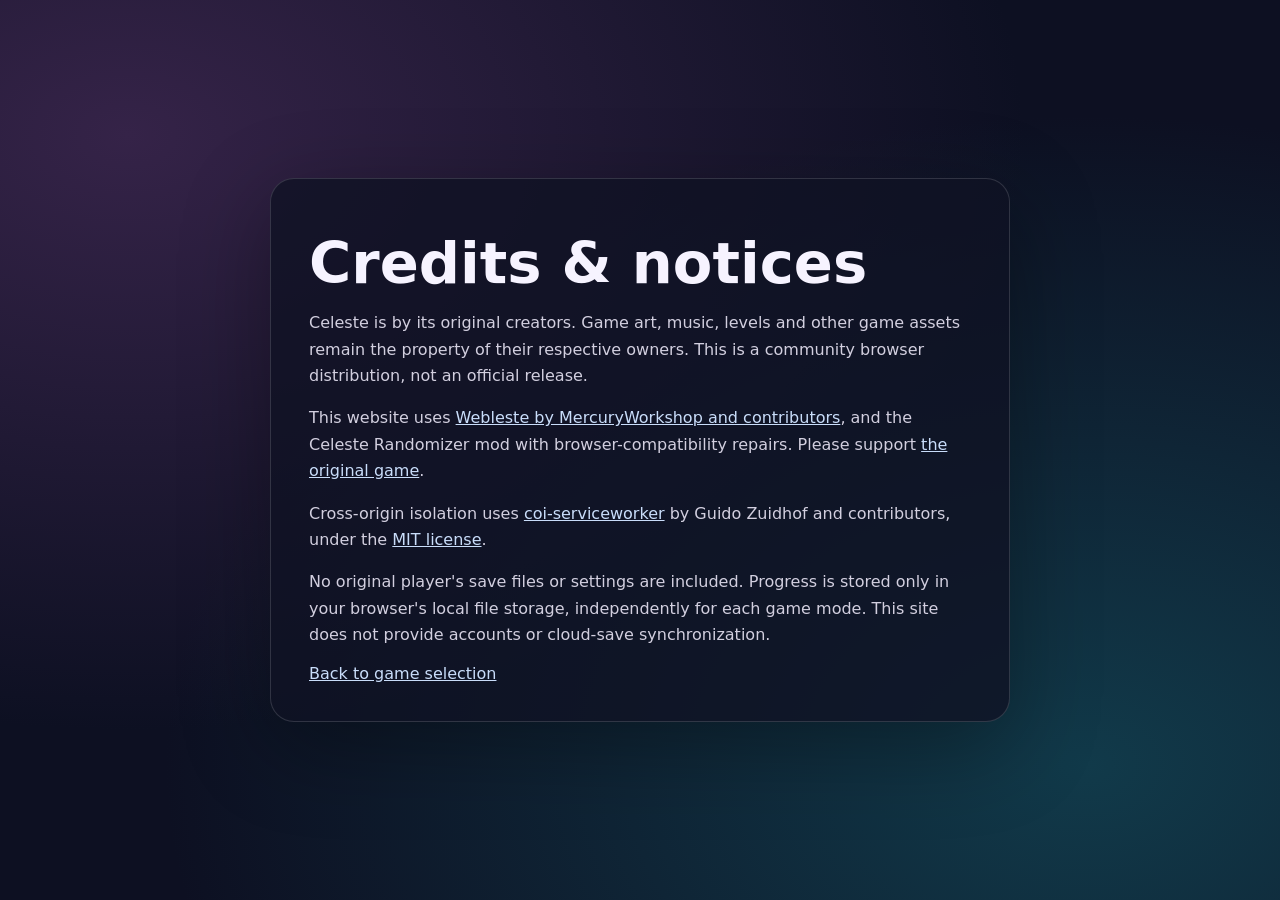
==== public-site/credits.html @ 5c7fac2b "Publish clean Celeste and Randomizer browser edition" ====
<!doctype html><html lang="en"><head><meta charset="utf-8"><meta name="viewport" content="width=device-width,initial-scale=1"><title>Credits — Celeste browser edition</title><link rel="stylesheet" href="./public.css"></head><body><main class="card"><h1>Credits &amp; notices</h1><p>Celeste is by its original creators. Game art, music, levels and other game assets remain the property of their respective owners. This is a community browser distribution, not an official release.</p><p>This website uses <a href="https://github.com/MercuryWorkshop/celeste-wasm">Webleste by MercuryWorkshop and contributors</a>, and the Celeste Randomizer mod with browser-compatibility repairs. Please support <a href="https://www.celestegame.com/">the original game</a>.</p><p>Cross-origin isolation uses <a href="https://github.com/gzuidhof/coi-serviceworker">coi-serviceworker</a> by Guido Zuidhof and contributors, under the <a href="./COI-LICENSE.txt">MIT license</a>.</p><p>No original player's save files or settings are included. Progress is stored only in your browser's local file storage, independently for each game mode. This site does not provide accounts or cloud-save synchronization.</p><a href="./index.html">Back to game selection</a></main></body></html>
---- public-site/public.css ----
:root{color-scheme:dark;font-family:system-ui,sans-serif;background:#0d1022;color:#f6f3ff}*{box-sizing:border-box}body{margin:0;min-height:100vh;display:grid;place-items:center;padding:30px;background:radial-gradient(ellipse at 10% 15%,#352348,transparent 55%),radial-gradient(ellipse at 85% 85%,#113a4a,transparent 60%),#0d1022}.card{max-width:740px;padding:38px;border:1px solid #ffffff24;border-radius:24px;background:#101224cc;box-shadow:0 24px 90px #0005}.eyebrow{letter-spacing:.18em;font-size:.75rem;color:#ccacd9}h1{font-size:clamp(2rem,6vw,3.6rem);line-height:1.07;margin:16px 0}p{line-height:1.65;color:#d2cfdf}.choices{display:flex;gap:14px;flex-wrap:wrap;margin:30px 0}.button{background:#f07d9e;color:#1c1222;padding:15px 24px;border-radius:12px;text-decoration:none;font-weight:750;border:0;font:inherit;cursor:pointer}.secondary{background:#a9d4e3}.note{border-top:1px solid #ffffff20;margin-top:28px;padding-top:14px}h2{font-size:1.15rem}.small{font-size:.85rem;color:#aeaac2}a{color:#c9ddfa}progress{width:100%;height:20px;margin:16px 0}#status{overflow-wrap:anywhere}button{font:inherit}#startup{position:fixed;inset:0;z-index:9999;overflow:auto;display:grid;place-items:center;padding:24px;background:#0d1022}#startup .card{width:min(100%,740px)}.error{color:#ffabb9}#retry{display:none}
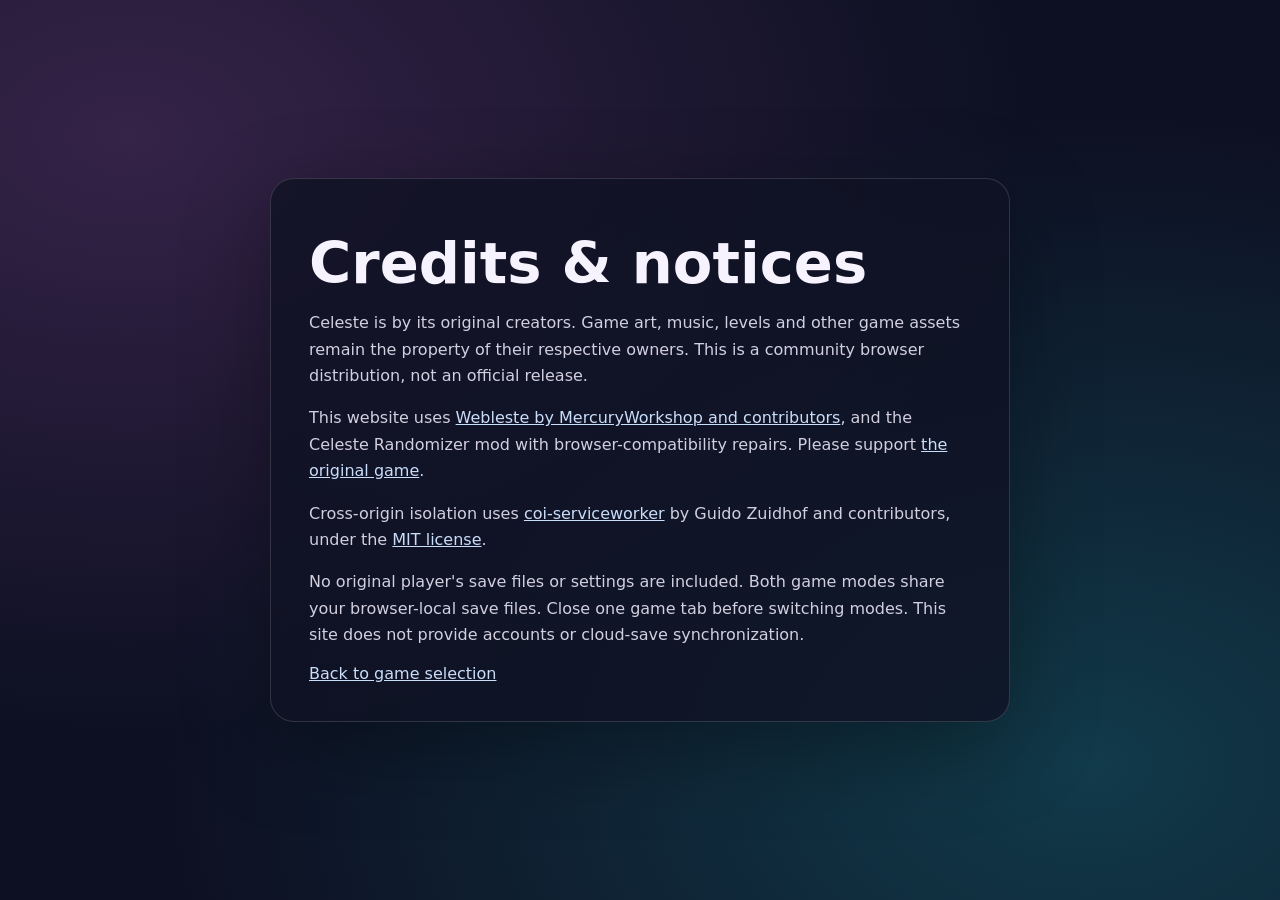
==== commit c58c1f43: "Share browser-local saves between Celeste and Randomizer with safe migration" ====
--- a/public-site/credits.html
+++ b/public-site/credits.html
@@ -1 +1 @@
-<!doctype html><html lang="en"><head><meta charset="utf-8"><meta name="viewport" content="width=device-width,initial-scale=1"><title>Credits — Celeste browser edition</title><link rel="stylesheet" href="./public.css"></head><body><main class="card"><h1>Credits &amp; notices</h1><p>Celeste is by its original creators. Game art, music, levels and other game assets remain the property of their respective owners. This is a community browser distribution, not an official release.</p><p>This website uses <a href="https://github.com/MercuryWorkshop/celeste-wasm">Webleste by MercuryWorkshop and contributors</a>, and the Celeste Randomizer mod with browser-compatibility repairs. Please support <a href="https://www.celestegame.com/">the original game</a>.</p><p>Cross-origin isolation uses <a href="https://github.com/gzuidhof/coi-serviceworker">coi-serviceworker</a> by Guido Zuidhof and contributors, under the <a href="./COI-LICENSE.txt">MIT license</a>.</p><p>No original player's save files or settings are included. Progress is stored only in your browser's local file storage, independently for each game mode. This site does not provide accounts or cloud-save synchronization.</p><a href="./index.html">Back to game selection</a></main></body></html>
+<!doctype html><html lang="en"><head><meta charset="utf-8"><meta name="viewport" content="width=device-width,initial-scale=1"><title>Credits — Celeste browser edition</title><link rel="stylesheet" href="./public.css"></head><body><main class="card"><h1>Credits &amp; notices</h1><p>Celeste is by its original creators. Game art, music, levels and other game assets remain the property of their respective owners. This is a community browser distribution, not an official release.</p><p>This website uses <a href="https://github.com/MercuryWorkshop/celeste-wasm">Webleste by MercuryWorkshop and contributors</a>, and the Celeste Randomizer mod with browser-compatibility repairs. Please support <a href="https://www.celestegame.com/">the original game</a>.</p><p>Cross-origin isolation uses <a href="https://github.com/gzuidhof/coi-serviceworker">coi-serviceworker</a> by Guido Zuidhof and contributors, under the <a href="./COI-LICENSE.txt">MIT license</a>.</p><p>No original player's save files or settings are included. Both game modes share your browser-local save files. Close one game tab before switching modes. This site does not provide accounts or cloud-save synchronization.</p><a href="./index.html">Back to game selection</a></main></body></html>
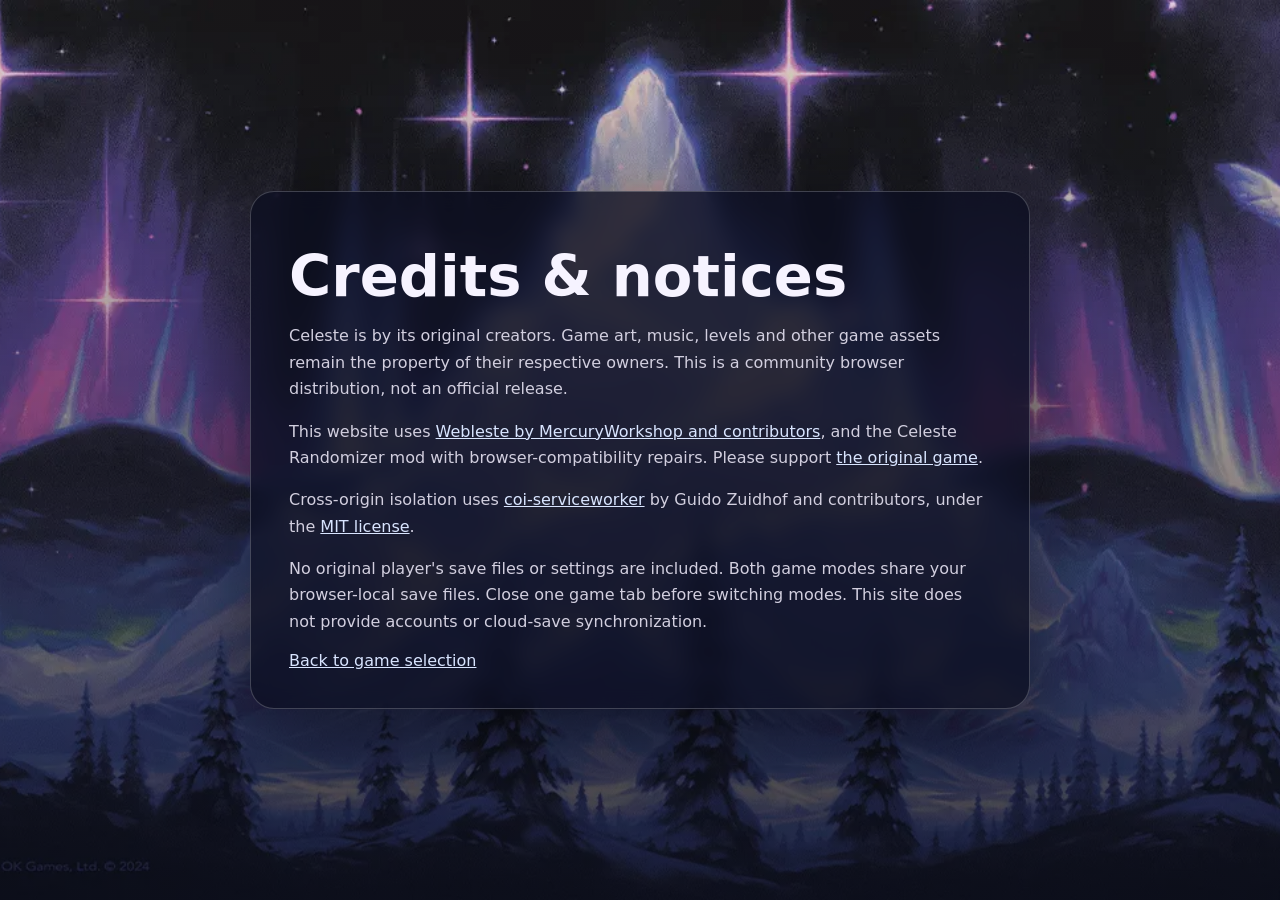
==== commit ef34350d: "Add Celeste mountain backgrounds" ====
--- a/public-site/credits.html
+++ b/public-site/credits.html
@@ -1 +1 @@
-<!doctype html><html lang="en"><head><meta charset="utf-8"><meta name="viewport" content="width=device-width,initial-scale=1"><title>Credits — Celeste browser edition</title><link rel="stylesheet" href="./public.css"></head><body><main class="card"><h1>Credits &amp; notices</h1><p>Celeste is by its original creators. Game art, music, levels and other game assets remain the property of their respective owners. This is a community browser distribution, not an official release.</p><p>This website uses <a href="https://github.com/MercuryWorkshop/celeste-wasm">Webleste by MercuryWorkshop and contributors</a>, and the Celeste Randomizer mod with browser-compatibility repairs. Please support <a href="https://www.celestegame.com/">the original game</a>.</p><p>Cross-origin isolation uses <a href="https://github.com/gzuidhof/coi-serviceworker">coi-serviceworker</a> by Guido Zuidhof and contributors, under the <a href="./COI-LICENSE.txt">MIT license</a>.</p><p>No original player's save files or settings are included. Both game modes share your browser-local save files. Close one game tab before switching modes. This site does not provide accounts or cloud-save synchronization.</p><a href="./index.html">Back to game selection</a></main></body></html>
+<!doctype html><html lang="en"><head><meta charset="utf-8"><meta name="viewport" content="width=device-width,initial-scale=1"><title>Credits — Celeste browser edition</title><link rel="stylesheet" href="./public.css"></head><body class="celeste-theme"><main class="card"><h1>Credits &amp; notices</h1><p>Celeste is by its original creators. Game art, music, levels and other game assets remain the property of their respective owners. This is a community browser distribution, not an official release.</p><p>This website uses <a href="https://github.com/MercuryWorkshop/celeste-wasm">Webleste by MercuryWorkshop and contributors</a>, and the Celeste Randomizer mod with browser-compatibility repairs. Please support <a href="https://www.celestegame.com/">the original game</a>.</p><p>Cross-origin isolation uses <a href="https://github.com/gzuidhof/coi-serviceworker">coi-serviceworker</a> by Guido Zuidhof and contributors, under the <a href="./COI-LICENSE.txt">MIT license</a>.</p><p>No original player's save files or settings are included. Both game modes share your browser-local save files. Close one game tab before switching modes. This site does not provide accounts or cloud-save synchronization.</p><a href="./index.html">Back to game selection</a></main></body></html>
--- a/public-site/public.css
+++ b/public-site/public.css
@@ -1 +1,88 @@
-:root{color-scheme:dark;font-family:system-ui,sans-serif;background:#0d1022;color:#f6f3ff}*{box-sizing:border-box}body{margin:0;min-height:100vh;display:grid;place-items:center;padding:30px;background:radial-gradient(ellipse at 10% 15%,#352348,transparent 55%),radial-gradient(ellipse at 85% 85%,#113a4a,transparent 60%),#0d1022}.card{max-width:740px;padding:38px;border:1px solid #ffffff24;border-radius:24px;background:#101224cc;box-shadow:0 24px 90px #0005}.eyebrow{letter-spacing:.18em;font-size:.75rem;color:#ccacd9}h1{font-size:clamp(2rem,6vw,3.6rem);line-height:1.07;margin:16px 0}p{line-height:1.65;color:#d2cfdf}.choices{display:flex;gap:14px;flex-wrap:wrap;margin:30px 0}.button{background:#f07d9e;color:#1c1222;padding:15px 24px;border-radius:12px;text-decoration:none;font-weight:750;border:0;font:inherit;cursor:pointer}.secondary{background:#a9d4e3}.note{border-top:1px solid #ffffff20;margin-top:28px;padding-top:14px}h2{font-size:1.15rem}.small{font-size:.85rem;color:#aeaac2}a{color:#c9ddfa}progress{width:100%;height:20px;margin:16px 0}#status{overflow-wrap:anywhere}button{font:inherit}#startup{position:fixed;inset:0;z-index:9999;overflow:auto;display:grid;place-items:center;padding:24px;background:#0d1022}#startup .card{width:min(100%,740px)}.error{color:#ffabb9}#retry{display:none}
+:root {
+  color-scheme: dark;
+  font-family: system-ui, sans-serif;
+  background: #0d1022;
+  color: #f6f3ff;
+  --page-accent: #f07d9e;
+  --page-secondary: #a9d4e3;
+  --mountain-art: url("./splash.webp");
+  --mountain-overlay:
+    linear-gradient(180deg, rgba(8, 11, 26, .12), rgba(8, 11, 26, .4) 48%, rgba(8, 11, 26, .78) 100%);
+}
+
+* { box-sizing: border-box; }
+
+body {
+  margin: 0;
+  min-height: 100vh;
+  display: grid;
+  place-items: center;
+  padding: 30px;
+  background-color: #0d1022;
+  background-image: var(--mountain-overlay), var(--mountain-art);
+  background-position: center, center 46%;
+  background-size: cover;
+  background-attachment: fixed;
+  background-repeat: no-repeat;
+}
+
+.card {
+  width: min(100%, 780px);
+  padding: 38px;
+  border: 1px solid #ffffff35;
+  border-radius: 24px;
+  background: rgba(11, 14, 31, .78);
+  box-shadow: 0 24px 90px #0008;
+  backdrop-filter: blur(10px);
+}
+
+.eyebrow { letter-spacing: .18em; font-size: .75rem; color: #e4c5ec; }
+h1 { font-size: clamp(2rem, 6vw, 3.6rem); line-height: 1.07; margin: 16px 0; }
+p { line-height: 1.65; color: #d2cfdf; }
+.choices { display: flex; gap: 14px; flex-wrap: wrap; margin: 30px 0; }
+.button {
+  background: var(--page-accent);
+  color: #1c1222;
+  padding: 15px 24px;
+  border-radius: 12px;
+  text-decoration: none;
+  font-weight: 750;
+  border: 0;
+  font: inherit;
+  cursor: pointer;
+}
+.secondary { background: var(--page-secondary); }
+.note { border-top: 1px solid #ffffff28; margin-top: 28px; padding-top: 14px; }
+h2 { font-size: 1.15rem; }
+.small { font-size: .85rem; color: #c1bdd2; }
+a { color: #d9e5ff; }
+progress { width: 100%; height: 20px; margin: 16px 0; }
+#status { overflow-wrap: anywhere; }
+button { font: inherit; }
+
+#startup {
+  position: fixed;
+  inset: 0;
+  z-index: 9999;
+  overflow: auto;
+  display: grid;
+  place-items: center;
+  padding: 24px;
+  background-color: #0d1022;
+  background-image: var(--mountain-overlay), var(--mountain-art);
+  background-position: center, center 46%;
+  background-size: cover;
+  background-attachment: fixed;
+  background-repeat: no-repeat;
+}
+
+#startup .card { width: min(100%, 780px); }
+.error { color: #ffabb9; }
+#retry { display: none; }
+
+@media (max-width: 600px) {
+  body { padding: 18px; background-position: center, 50% center; }
+  .card { padding: 26px 22px; }
+  .choices { gap: 10px; }
+  .button { width: 100%; text-align: center; }
+}
